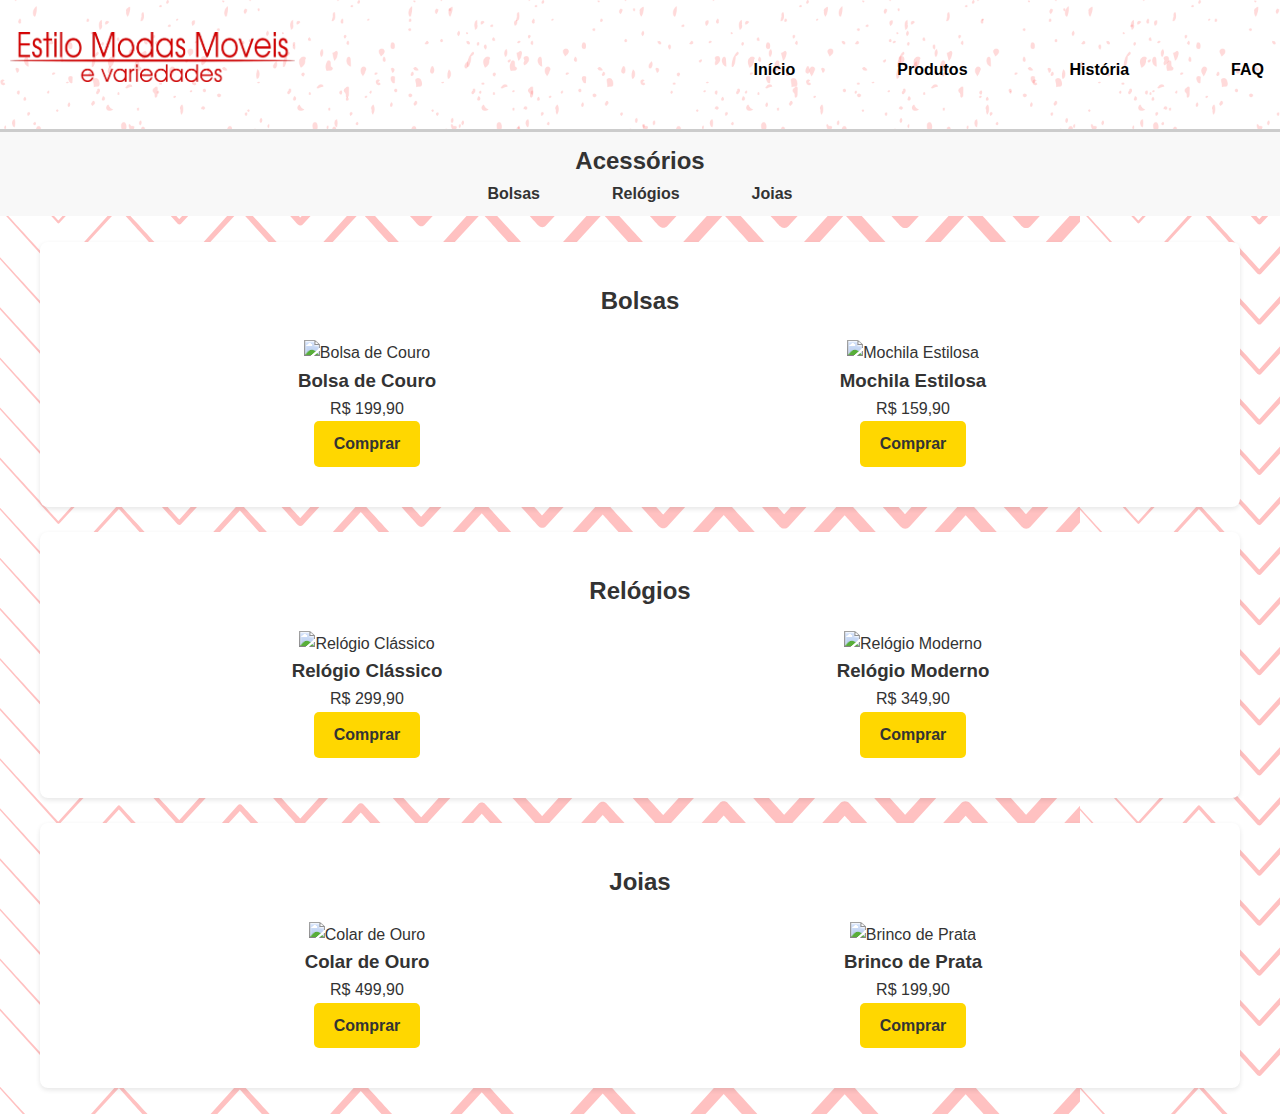
==== acessorios.html @ e5de5c5f "Alterações Site" ====
<!DOCTYPE html>
<html lang="pt-br">
<head>
    <link rel="icon" type="image/png" href="favicon/favicon-96x96.png" sizes="96x96" />
    <link rel="icon" type="image/svg+xml" href="favicon/favicon.svg" />
    <link rel="shortcut icon" href="favicon/favicon.ico" />
    <link rel="apple-touch-icon" sizes="180x180" href="favicon/apple-touch-icon.png" />
    <link rel="manifest" href="favicon/site.webmanifest" />
    
    <meta charset="UTF-8">
    <meta name="viewport" content="width=device-width, initial-scale=1.0">
    <meta name="description" content="Página de Acessórios da nossa loja">
    <title>Produtos - Acessórios</title>
    <link rel="stylesheet" href="styles.css">
</head>
<body>
    <!-- Cabeçalho -->
    <header>
        <div class="header-container">
            <!-- Logo para desktop -->
            <div class="logo logo-desktop">
                <a href="index.html">
                    <img src="images/logo-removebg-preview.png" alt="Logo da Loja Estilo Modas e Variedades">
                </a>
            </div>

            <!-- Logo para mobile -->
            <div class="logo logo-mobile">
                <a href="index.html">
                    <img src="images/logo-pequeno-removebg-preview.png" alt="Logo Alternativa Estilo Modas e Variedades">
                </a>
            </div>

            <!-- Navbar para desktop -->
            <nav class="navbar desktop-navbar">
                <ul>
                    <li><a href="index.html">Início</a></li>
                    <li>
                        <a>Produtos</a>
                        <!-- Dropdown para Produtos -->
                        <ul class="dropdown">
                            <li><a href="acessorios.html">Acessórios</a></li>
                            <li><a href="masculino.html">Masculino</a></li>
                            <li><a href="feminino.html">Feminino</a></li>
                            <li><a href="infantil.html">Infantil</a></li>
                        </ul>
                    </li>
                    <li><a href="historia.html">História</a></li>
                    <li><a href="faq.html">FAQ</a></li>
                </ul>
            </nav>

            <!-- Ícone do menu mobile -->
            <button class="hamburger-menu" aria-expanded="false" onclick="toggleMenu()">
                <span class="bar"></span>
                <span class="bar"></span>
                <span class="bar"></span>
            </button>
        </div>

        <!-- Navbar para mobile -->
        <div class="mobile-menu" id="mobileMenu">
            <nav class="navbar">
                <ul>
                    <li><a href="index.html">Início</a></li>
                    <li>
                        <a>Produtos</a>
                        <!-- Dropdown para Produtos -->
                        <ul class="dropdown">
                            <li><a href="acessorios.html">Acessórios</a></li>                           
                            <li><a href="masculino.html">Masculino</a></li>
                            <li><a href="feminino.html">Feminino</a></li>
                            <li><a href="infantil.html">Infantil</a></li>
                        </ul>
                    </li>
                    <li><a href="historia.html">História</a></li>
                    <li><a href="faq.html">FAQ</a></li>
                </ul>
            </nav>
        </div>
    </header>

    <!-- Segunda Navbar para Acessórios -->
    <nav class="sub-navbar">
        <h2>Acessórios</h2>
        <ul>
            <li><a href="#bolsas">Bolsas</a></li>
            <li><a href="#relogios">Relógios</a></li>
            <li><a href="#joias">Joias</a></li>
        </ul>
    </nav>
    <br>
    <!-- Seções de Acessórios -->
    <section id="bolsas" class="featured-products" aria-labelledby="bolsas-titulo">
        <h2 id="bolsas-titulo">Bolsas</h2>
        <div class="products-grid">
            <div class="product-card">
                <img src="images/bolsa-couro.jpg" width="auto" height="250" alt="Bolsa de Couro">
                <h3>Bolsa de Couro</h3>
                <p>R$ 199,90</p>
                <a href="#comprar" class="button">Comprar</a>
            </div>
            <div class="product-card">
                <img src="images/mochila-estilo.jpg" width="auto" height="250" alt="Mochila Estilosa">
                <h3>Mochila Estilosa</h3>
                <p>R$ 159,90</p>
                <a href="#comprar" class="button">Comprar</a>
            </div>
        </div>
    </section>
    <br>
    <section id="relogios" class="featured-products" aria-labelledby="relogios-titulo">
        <h2 id="relogios-titulo">Relógios</h2>
        <div class="products-grid">
            <div class="product-card">
                <img src="images/relogio-classico.jpg" width="auto" height="250" alt="Relógio Clássico">
                <h3>Relógio Clássico</h3>
                <p>R$ 299,90</p>
                <a href="#comprar" class="button">Comprar</a>
            </div>
            <div class="product-card">
                <img src="images/relogio-moderno.jpg" width="auto" height="250" alt="Relógio Moderno">
                <h3>Relógio Moderno</h3>
                <p>R$ 349,90</p>
                <a href="#comprar" class="button">Comprar</a>
            </div>
        </div>
    </section>
    <br>
    <section id="joias" class="featured-products" aria-labelledby="joias-titulo">
        <h2 id="joias-titulo">Joias</h2>
        <div class="products-grid">
            <div class="product-card">
                <img src="images/colar-ouro.jpg" width="auto" height="250" alt="Colar de Ouro">
                <h3>Colar de Ouro</h3>
                <p>R$ 499,90</p>
                <a href="#comprar" class="button">Comprar</a>
            </div>
            <div class="product-card">
                <img src="images/brinco-prata.jpg" width="auto" height="250" alt="Brinco de Prata">
                <h3>Brinco de Prata</h3>
                <p>R$ 199,90</p>
                <a href="#comprar" class="button">Comprar</a>
            </div>
        </div>
    </section>
    <br>
    <!-- JavaScript do Slider e Menu Mobile -->
    <script src="script.js"></script>
</body>
</html>
---- styles.css ----
/* Configuração básica */
* {
    margin: 0;
    padding: 0;
    box-sizing: border-box;
}

@import url('https://fonts.googleapis.com/css2?family=Roboto:wght@400;500&display=swap');

body {
    font-family: 'Roboto', sans-serif;
    line-height: 1.6;
}
header {
    background-color: #A9a9a9; /* Cinza claro */
    color: #333; /* Cor do texto */
    padding: 1.5rem 0;
    text-align: center;
    font-size: 2rem;
    font-weight: bold;
    border-bottom: 2px solid #ccc; /* Linha divisória opcional */
}
.header-container {
    display: flex;
    align-items: center;
    justify-content: space-between;
    width: 100%;
}

.logo img {
    height: 50px;
    width: auto;
    margin-left: 10px;
}

.logo-desktop {
    display: block;
}

.logo-mobile {
    display: none; 
}

.navbar ul {
    display: flex;
    gap: 70px;
    list-style-type: none;
    margin: 0;
    padding: 0;
}

.navbar a {
    color: black;
    text-decoration: none;
    font-size: 16px;
}


/* Estilo do Dropdown */
.navbar li {
    position: relative; 
}

.dropdown {
    opacity: 0; /* Inicialmente escondido */
    display: none;
    position: absolute;
    top: 100%; /* Coloca o dropdown abaixo do item de menu */
    left: 0;
    background-color: white;
    border: 1px solid #ccc;
    box-shadow: 0 8px 16px rgba(0, 0, 0, 0.2);
    z-index: 1; /* Garante que o dropdown fique acima de outros elementos */
    width: auto; /* Permite que o dropdown se ajuste ao conteúdo */
    flex-direction: column; /* Exibe itens na vertical por padrão */
    gap: 10px; /* Espaçamento entre os itens */
    padding: 10px;
}

.dropdown li {
    list-style: none;
    padding: 8px 15px; /* Ajuste de espaçamento interno */
    text-align: center;
}

.dropdown li a {
    color: black;
    text-decoration: none;
    font-size: 14px;
    white-space: nowrap; /* Evita quebra de linha nos textos */
}

.dropdown li a:hover {
    color: red;
    background-color: #f1f1f1; /* Cor de fundo ao passar o mouse */
}

/* Exibir o dropdown ao passar o mouse sobre "Produtos" */
.navbar li:hover .dropdown {
    opacity: 1;
    display: inline; /* Exibe o dropdown */
}

.navbar a:hover {
    color: red;
}

.mobile-logo {
    display: none;
    text-align: center;
}

/* Menu hambúrguer */
.hamburger-menu {
    display: none;
    flex-direction: column;
    cursor: pointer;
    gap: 5px;
    margin-right: 10px;
}

.hamburger-menu .bar {
    width: 25px;
    height: 3px;
    background-color: black;
    transition: transform 0.3s ease, opacity 0.3s ease;
}

.hamburger-menu.open .bar:nth-child(1) {
    transform: rotate(42deg);
    position: relative;
    top: 8.5px;
}

.hamburger-menu.open .bar:nth-child(2) {
    opacity: 0;
}

.hamburger-menu.open .bar:nth-child(3) {
    transform: rotate(-42deg);
    position: relative;
    top: -6.9px;
}

.mobile-menu {
    display: none;
    background-color: white;
    transition: transform 0.3s ease-in-out;
    transform: translateY(-100%);
}

.mobile-menu.show {
    display: block;
    transform: translateY(0);
}

.mobile-menu nav ul li a {
    font-size: 22px;
    padding: 15px 20px;
}

/* responsividade mobile */
@media (max-width: 768px) {
    .header-container .desktop-navbar {
        display: none; 
        padding: 0 20px;
    }

    .mobile-menu .navbar .dropdown {
        position: static; 
        width: 100%; 
        box-shadow: none;
    }

    .navbar .dropdown {
        display: none;
    }
    
    .navbar li.active .dropdown {
        display: block; 
    }

    .mobile-menu .navbar li:hover .dropdown {
        display: block;
    }

    .hamburger-menu {
        display: flex; 
    }
    .mobile-menu.show {
        display: block; 
    }
    .mobile-menu nav ul {
        display: flex;
        flex-direction: column;
        align-items: center;
        list-style: none;
        gap: 20px;
        padding: 20px;
    }
    .mobile-menu nav ul li a {
        color: black;
        text-decoration: none;
        font-size: 18px;
    }
    .mobile-menu nav ul li a:hover {
        color: red;
    }

    .logo-desktop {
        display: none; 
    }
    .logo-mobile {
        display: block; 
    }
    .sub-navbar {
        flex-wrap: wrap; 
        justify-content: space-around; 
        padding: 10px;
    }

    .sub-navbar ul {
        flex-direction: column; 
        align-items: center;
        gap: 15px;
    }

    .sub-navbar li {
        font-size: 14px; 
    }
}

.sub-navbar {
    background-color: #f8f8f8;
    border-top: 1px solid #ccc;
    padding: 10px 0;
    text-align: center;
}

.sub-navbar ul {
    list-style: none;
    margin: 0;
    padding: 0;
    display: flex;
    justify-content: center;
    gap: 20px;
}

.sub-navbar ul li {
    display: inline;
}

.sub-navbar ul li a {
    text-decoration: none;
    color: #333;
    font-size: 16px;
    padding: 5px 10px;
    transition: color 0.3s ease;
}

.sub-navbar ul li a:hover {
    color: #007BFF;
}

.button {
    display: inline-block;
    padding: 10px 20px;
    background-color: #FFD700;
    color: #333;
    text-decoration: none;
    font-weight: bold;
    border-radius: 5px;
    transition: background-color 0.3s;
}

.button:hover {
    background-color: #333;
    color: red;
}

/* Produtos e Promoções */
.featured-products, .promotions {
    padding: 40px 5%;
    text-align: center; 
    max-width: 1200px; 
    margin: 0 auto; 
}

.featured-products h2, .promotions h2 {
    margin-bottom: 20px; 
    font-size: 24px; 
    font-weight: bold; 
    color: #333; 
}

/* Grid de Produtos */
.products-grid, .promotions-grid {
    display: grid; 
    grid-template-columns: repeat(auto-fit, minmax(200px, 1fr)); 
    gap: 20px; 
    justify-items: center; 
    max-width: 100%; 
}

/* Estilo dos Cards */
.product-item, .promotion-item {
    border: 1px solid #ccc; 
    border-radius: 8px; 
    padding: 20px; 
    width: 200px; 
    text-align: center; 
    background-color: #fff; 
    box-shadow: 0px 4px 6px rgba(0, 0, 0, 0.1); 
    transition: transform 0.3s ease, box-shadow 0.3s ease;
}

.product-item:hover, .promotion-item:hover {
    transform: scale(1.05); 
    box-shadow: 0px 6px 12px rgba(0, 0, 0, 0.15); 
}

/* Imagem do Produto */
.product-item img, .promotion-item img {
    width: 100%; 
    height: auto; 
    border-radius: 4px; 
    margin-bottom: 10px; 
}

/* Botão de Comprar */
.product-item .button, .promotion-item .button {
    display: inline-block; 
    padding: 10px 20px; 
    margin-top: 10px; 
    background-color: #007bff;
    color: #fff; 
    border-radius: 4px; 
    text-decoration: none; 
    font-size: 14px; 
    font-weight: bold; 
    transition: background-color 0.3s ease;
}

.product-item .button:hover, .promotion-item .button:hover {
    background-color: #0056b3; 
}

/* Envio */
.banner-envio{
    display: block;
    margin-left: auto;
    margin-right: auto;
    max-width: 100%;
    height: auto;
    padding-left: 10%;
    padding-right: 10%;
    margin-bottom: 20px;
}
.banner-envio2{
    display: block;
    margin-left: auto;
    margin-right: auto;
    max-width: 100%;
    height: auto;
    padding-left: 10%;
    padding-right: 10%;
}
.banner-faq{
    display: flex;
    align-items: center;
    justify-content: center;
}

/* Rodapé */
footer {
    background-color: #333;
    color: white;
    text-align: center;
    padding: 30px 5%;
}

footer .support, footer .social {
    display: flex;
    flex-direction: column;
    align-items: center;
    margin-bottom: 10px;
}

footer a {
    color: white;
    text-decoration: none;
    margin: 5px 0;
}

footer a:hover {
    color: red;
}

footer .social-icons {
    display: flex;
    gap: 10px;
    align-items: center;
}

.footer-section-social-media img {
    width: 20px;
    height: 20px;
}

.footer-section ul {
    list-style-type: none;
}
/*Design da Pág Historia/*

/* Estilo Geral */
body {
    background-image: url("images/fundo.png");
    font-family: 'Poppins', sans-serif;
    margin: 0;
    padding: 0;
    background-color: #f9f9f9;
    color: #333;
    line-height: 1.6;
}

nav ul {
    display: flex;
    justify-content: center;
    list-style: none;
    padding: 0;
}

nav ul li {
    margin: 0 1rem;
}

nav ul li a {
    color: white;
    text-decoration: none;
    font-weight: bold;
}

nav ul li a:hover {
    text-decoration: underline;
}

/* Seções */
section {
    padding: 2rem;
    max-width: 800px;
    margin: auto;
    background-color: white;
    border-radius: 8px;
    box-shadow: 0 2px 5px rgba(0, 0, 0, 0.1);
    margin-bottom: 2rem;
}

/* Rodapé */
footer {
    background-color: #333;
    color: white;
    text-align: center;
    padding: 1rem 0;
    font-size: 0.9rem;
}

footer a {
    color: #f39c12;
    text-decoration: none;
}

footer a:hover {
    text-decoration: underline;
}

header {
    background: url('images/fundo\ header.png') no-repeat center center/cover;
    color: white;
    padding: 2rem 0;
    text-align: center;
    font-size: 2rem;
}

.missao-visao {
    display: flex;
    align-items: center;
    gap: 2rem;
    max-width: 800px;
    margin: 2rem auto;
}

.missao-visao img {
    width: 150px;
    height: auto;
    border-radius: 8px;
}

footer {
    display: flex;
    justify-content: center;
    align-items: center;
    background-color: #333;
    color: white;
    padding: 1rem 0;
}

footer .social-icons img {
    width: 30px;
    height: 30px;
    margin: 0 0.5rem;
    transition: transform 0.3s ease;
}

footer .social-icons img:hover {
    transform: scale(1.2);
}

.galeria {
    display: grid;
    grid-template-columns: repeat(auto-fit, minmax(150px, 1fr));
    gap: 1rem;
    max-width: 900px;
    margin: 2rem auto;
}

.galeria img {
    width: 100%;
    height: auto;
    border-radius: 8px;
    box-shadow: 0 2px 5px rgba(0, 0, 0, 0.2);
    transition: transform 0.3s ease;
}

.galeria img:hover {
    transform: scale(1.05);
}
footer {
    display: flex;
    flex-direction: column;
    align-items: center;
    background-color: #333; 
    color: white;
    padding: 1rem;
}

.social-media {
    display: flex; 
    gap: 1rem; 
    margin-bottom: 1rem; 
}

.social-media img {
    width: 30px;
    height: 30px;
    transition: transform 0.3s;
}

.social-media img:hover {
    transform: scale(1.1); 
}

.footer-text {
    text-align: center; 
    font-size: 0.9rem;
}
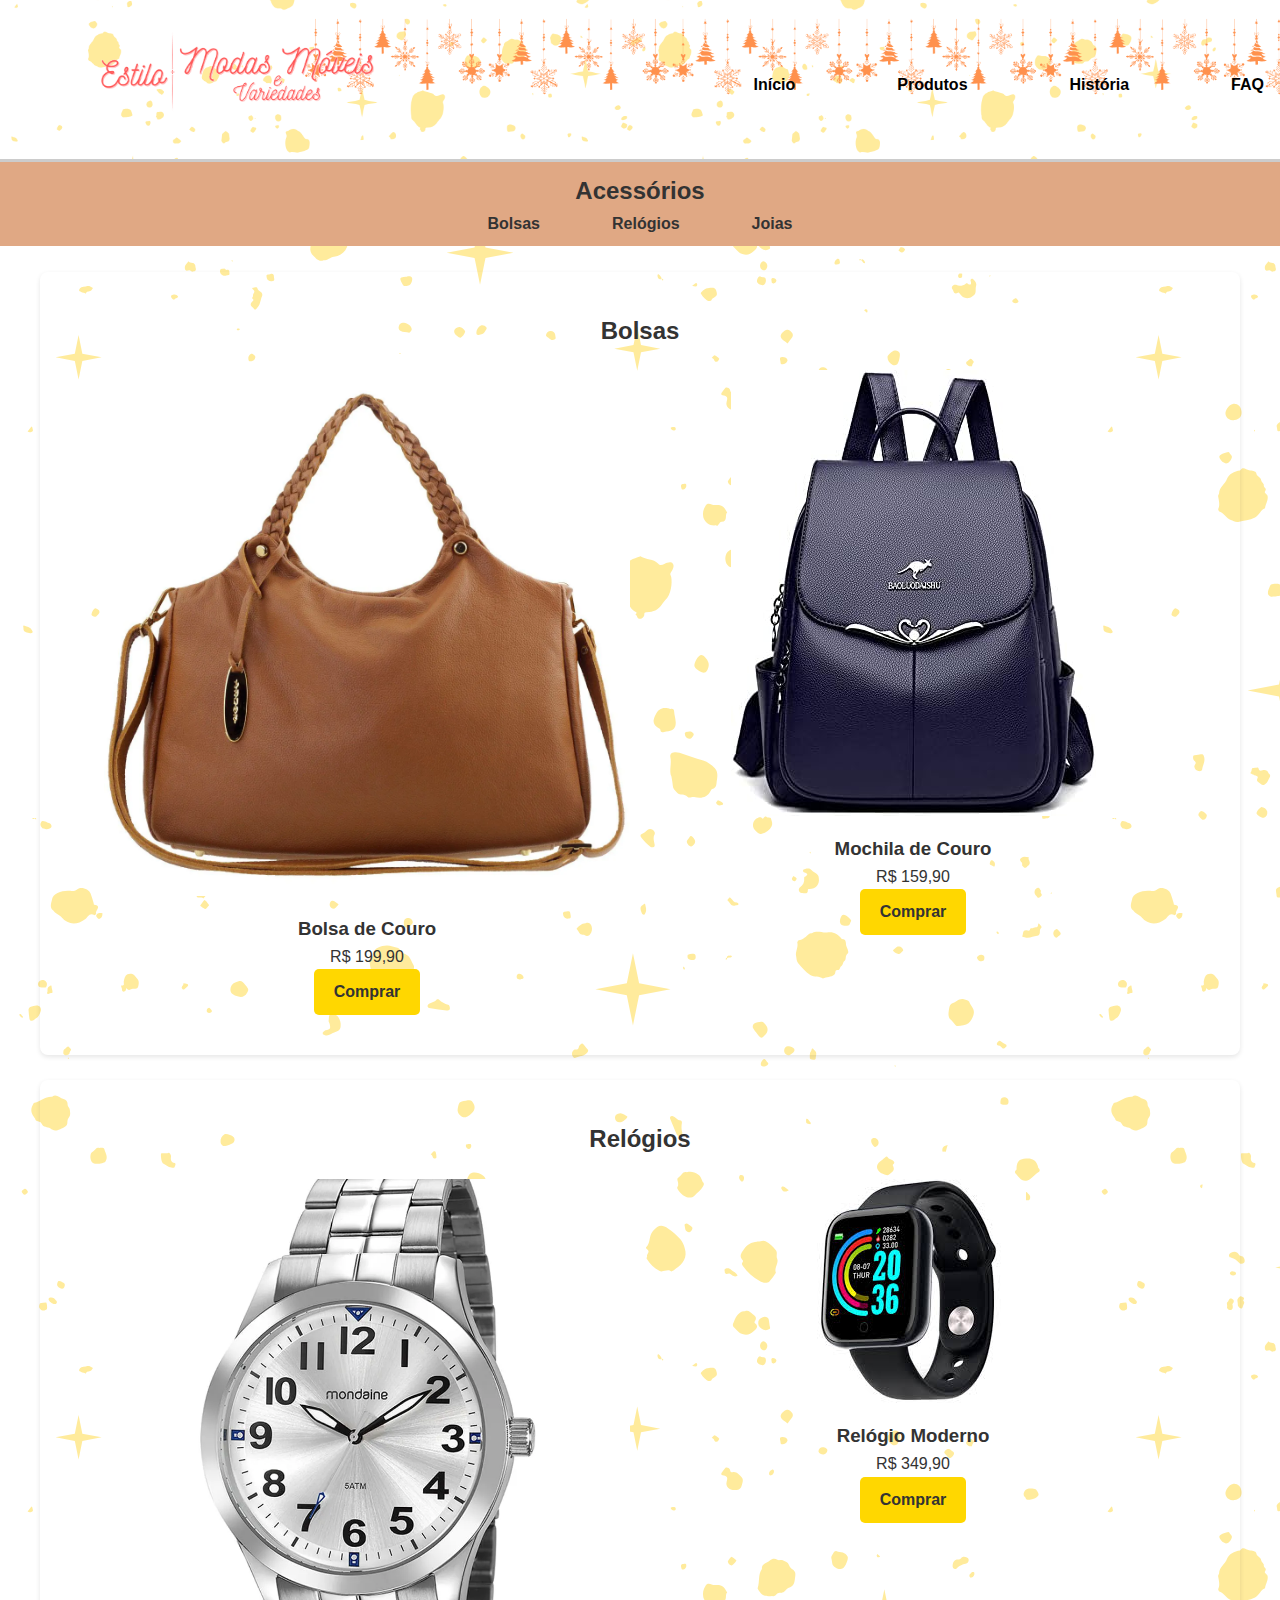
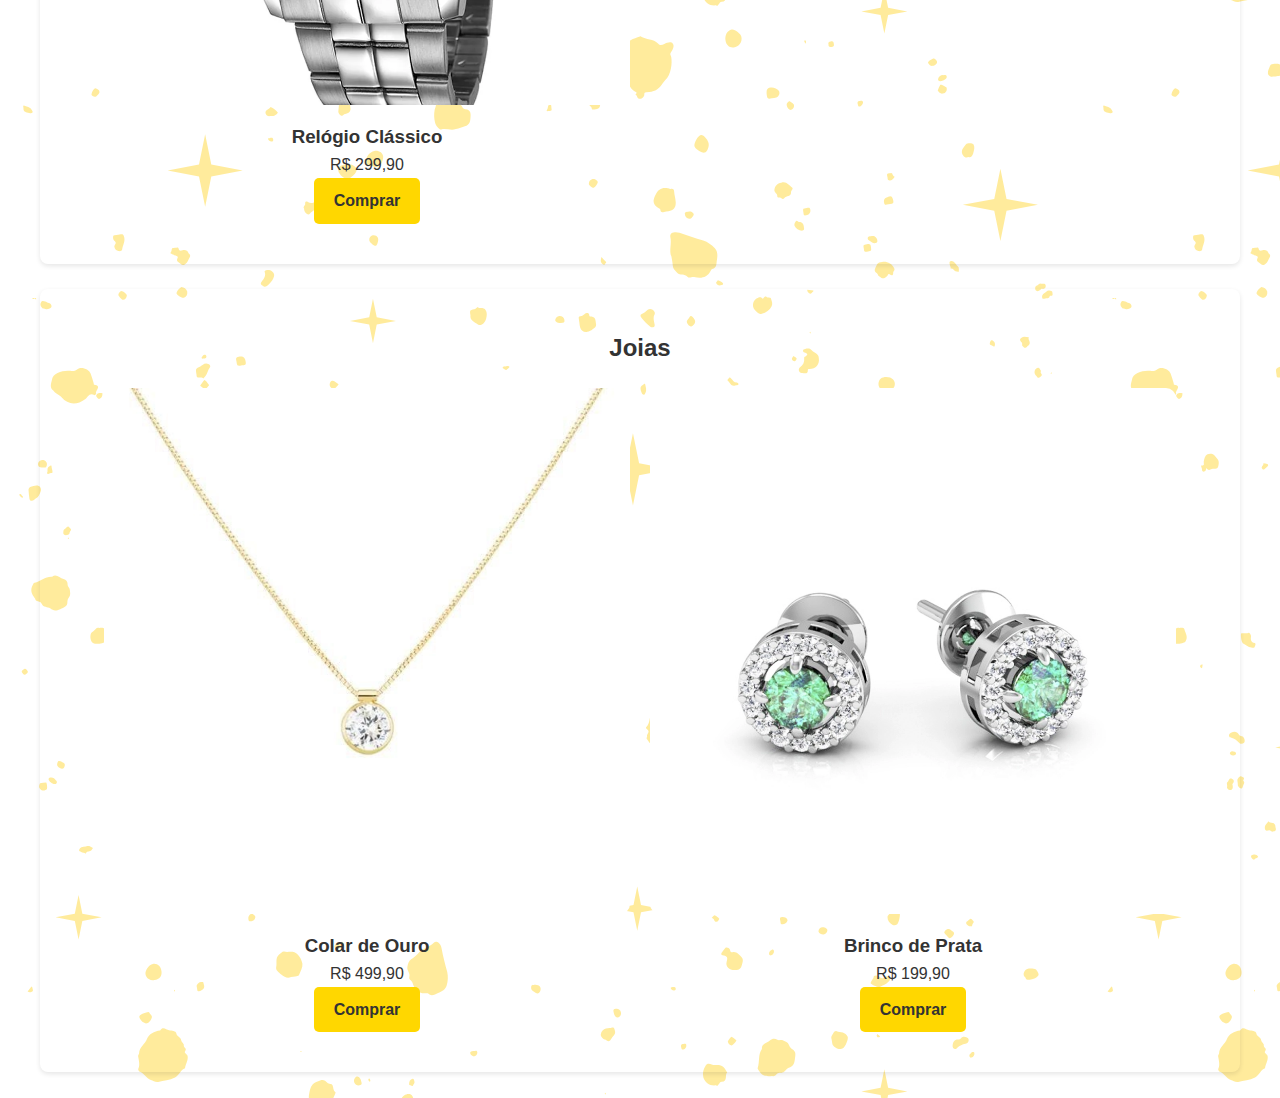
==== commit 977d4a36: "Finalizando" ====
--- a/acessorios.html
+++ b/acessorios.html
@@ -20,14 +20,14 @@
             <!-- Logo para desktop -->
             <div class="logo logo-desktop">
                 <a href="index.html">
-                    <img src="images/logo-removebg-preview.png" alt="Logo da Loja Estilo Modas e Variedades">
+                    <img src="images/logo.png" = "Logo da Loja Estilo Modas e Variedades">
                 </a>
             </div>
 
             <!-- Logo para mobile -->
             <div class="logo logo-mobile">
                 <a href="index.html">
-                    <img src="images/logo-pequeno-removebg-preview.png" alt="Logo Alternativa Estilo Modas e Variedades">
+                    <img src="images/logo pequeno.png" alt="Logo Alternativa Estilo Modas e Variedades">
                 </a>
             </div>
 
@@ -95,16 +95,18 @@
         <h2 id="bolsas-titulo">Bolsas</h2>
         <div class="products-grid">
             <div class="product-card">
-                <img src="images/bolsa-couro.jpg" width="auto" height="250" alt="Bolsa de Couro">
+                <img src="images/bolsa de couro.webp" width="auto" height="250" alt="Bolsa de Couro">
                 <h3>Bolsa de Couro</h3>
                 <p>R$ 199,90</p>
-                <a href="#comprar" class="button">Comprar</a>
+                <a href="https://api.whatsapp.com/send/?phone=5563992948952&text&type=phone_number&app_absent=0"
+                target="_blank" class="button">Comprar</a>
             </div>
             <div class="product-card">
-                <img src="images/mochila-estilo.jpg" width="auto" height="250" alt="Mochila Estilosa">
-                <h3>Mochila Estilosa</h3>
+                <img src="images/mochila de couro.jpg" width="auto" height="250" alt="Mochila de Couro">
+                <h3>Mochila de Couro</h3>
                 <p>R$ 159,90</p>
-                <a href="#comprar" class="button">Comprar</a>
+                <a href="https://api.whatsapp.com/send/?phone=5563992948952&text&type=phone_number&app_absent=0"
+                target="_blank" class="button">Comprar</a>
             </div>
         </div>
     </section>
@@ -113,16 +115,18 @@
         <h2 id="relogios-titulo">Relógios</h2>
         <div class="products-grid">
             <div class="product-card">
-                <img src="images/relogio-classico.jpg" width="auto" height="250" alt="Relógio Clássico">
+                <img src="images/relogio classico.webp" width="auto" height="250" alt="Relógio Clássico">
                 <h3>Relógio Clássico</h3>
                 <p>R$ 299,90</p>
-                <a href="#comprar" class="button">Comprar</a>
+                <a href="https://api.whatsapp.com/send/?phone=5563992948952&text&type=phone_number&app_absent=0"
+                target="_blank" class="button">Comprar</a>
             </div>
             <div class="product-card">
-                <img src="images/relogio-moderno.jpg" width="auto" height="250" alt="Relógio Moderno">
+                <img src="images/relogio moderno.jpg" width="auto" height="250" alt="Relógio Moderno">
                 <h3>Relógio Moderno</h3>
                 <p>R$ 349,90</p>
-                <a href="#comprar" class="button">Comprar</a>
+                <a href="https://api.whatsapp.com/send/?phone=5563992948952&text&type=phone_number&app_absent=0"
+                target="_blank" class="button">Comprar</a>
             </div>
         </div>
     </section>
@@ -131,16 +135,18 @@
         <h2 id="joias-titulo">Joias</h2>
         <div class="products-grid">
             <div class="product-card">
-                <img src="images/colar-ouro.jpg" width="auto" height="250" alt="Colar de Ouro">
+                <img src="images/colar de ouro.webp" width="auto" height="250" alt="Colar de Ouro">
                 <h3>Colar de Ouro</h3>
                 <p>R$ 499,90</p>
-                <a href="#comprar" class="button">Comprar</a>
+                <a href="https://api.whatsapp.com/send/?phone=5563992948952&text&type=phone_number&app_absent=0"
+                target="_blank" class="button">Comprar</a>
             </div>
             <div class="product-card">
-                <img src="images/brinco-prata.jpg" width="auto" height="250" alt="Brinco de Prata">
+                <img src="images/brinco de prata.webp" width="auto" height="250" alt="Brinco de Prata">
                 <h3>Brinco de Prata</h3>
                 <p>R$ 199,90</p>
-                <a href="#comprar" class="button">Comprar</a>
+                <a href="https://api.whatsapp.com/send/?phone=5563992948952&text&type=phone_number&app_absent=0"
+                target="_blank" class="button">Comprar</a>
             </div>
         </div>
     </section>
--- a/styles.css
+++ b/styles.css
@@ -28,7 +28,7 @@
 }
 
 .logo img {
-    height: 50px;
+    height: 80px;
     width: auto;
     margin-left: 10px;
 }
@@ -67,7 +67,8 @@
     position: absolute;
     top: 100%; /* Coloca o dropdown abaixo do item de menu */
     left: 0;
-    background-color: white;
+    background-color: #E0C384;
+    border-radius: 10%;
     border: 1px solid #ccc;
     box-shadow: 0 8px 16px rgba(0, 0, 0, 0.2);
     z-index: 1; /* Garante que o dropdown fique acima de outros elementos */
@@ -92,7 +93,7 @@
 
 .dropdown li a:hover {
     color: red;
-    background-color: #f1f1f1; /* Cor de fundo ao passar o mouse */
+    background-color: #E0A884; /* Cor de fundo ao passar o mouse */
 }
 
 /* Exibir o dropdown ao passar o mouse sobre "Produtos" */
@@ -231,7 +232,7 @@
 }
 
 .sub-navbar {
-    background-color: #f8f8f8;
+    background-color: #E0A884;
     border-top: 1px solid #ccc;
     padding: 10px 0;
     text-align: center;
@@ -283,6 +284,7 @@
     padding: 40px 5%;
     text-align: center; 
     max-width: 1200px; 
+    background-color: transparent;
     margin: 0 auto; 
 }
 
@@ -312,6 +314,14 @@
     background-color: #fff; 
     box-shadow: 0px 4px 6px rgba(0, 0, 0, 0.1); 
     transition: transform 0.3s ease, box-shadow 0.3s ease;
+}
+
+/* Estilo dos Cards */
+.product-card img {
+    width: 100%;
+    height: auto;
+    border-radius: 10px; /* Adiciona cantos arredondados */
+    margin-bottom: 10px;
 }
 
 .product-item:hover, .promotion-item:hover {
